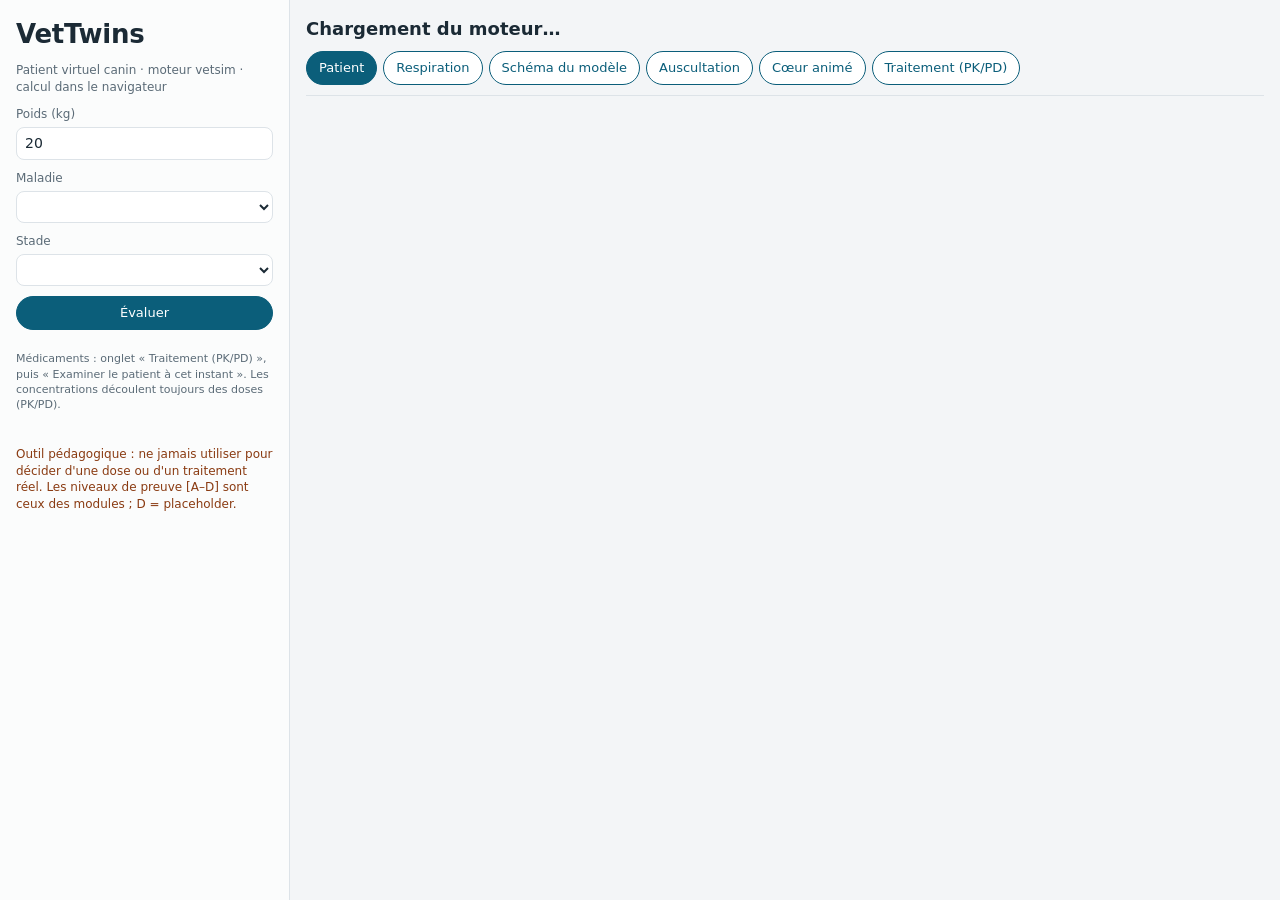
==== vetsim-kit/web/index.html @ ba3d34dc "Cœur animé : contraction des quatre cavités et influx électrique synchronisés avec l'ECG - API heart" ====
<!doctype html>
<html lang="fr">
<head>
  <meta charset="utf-8">
  <meta name="viewport" content="width=device-width, initial-scale=1">
  <title>VetTwins, patient virtuel canin</title>
  <link rel="stylesheet" href="styles.css">
</head>
<body>
  <aside id="side">
    <h1>VetTwins</h1>
    <p class="sub">Patient virtuel canin · moteur vetsim <span id="api"></span> · calcul dans le navigateur</p>
    <label>Poids (kg)<input id="bw" type="number" min="1" max="90" step="0.5" value="20"></label>
    <label>Maladie<select id="disease"></select></label>
    <label id="stage-wrap">Stade<select id="stage"></select></label>
    <button id="evaluate" class="primary">Évaluer</button>
    <div id="treatment-banner" class="banner" hidden></div>
    <p class="note">Médicaments : onglet « Traitement (PK/PD) », puis « Examiner le patient à cet instant ». Les concentrations découlent toujours des doses (PK/PD).</p>
    <p class="warn">Outil pédagogique : ne jamais utiliser pour décider d'une dose ou d'un traitement réel. Les niveaux de preuve [A–D] sont ceux des modules ; D = placeholder.</p>
  </aside>
  <main>
    <header class="case">
      <h2 id="case-label">Chargement du moteur…</h2>
      <nav id="tabs" role="tablist" aria-label="Vues du patient">
        <button role="tab" data-tab="patient" class="on">Patient</button>
        <button role="tab" data-tab="respiration">Respiration</button>
        <button role="tab" data-tab="model">Schéma du modèle</button>
        <button role="tab" data-tab="auscultation">Auscultation</button>
        <button role="tab" data-tab="heart">Cœur animé</button>
        <button role="tab" data-tab="treatment">Traitement (PK/PD)</button>
      </nav>
    </header>
    <div id="error" class="error" role="alert" hidden></div>
    <div id="outcome-banner" role="status" hidden></div>
    <section id="view" role="tabpanel"></section>
  </main>
  <script type="module" src="app.js"></script>
</body>
</html>
---- vetsim-kit/web/styles.css ----
:root {
  --ink: #1b2a35; --muted: #5b6b77; --accent: #0b5e7a; --accent-soft: #eef5f8; --bg: #f3f5f7; --card: #ffffff;
  --line: #dde3e8; --warn: #8a3b12; --red: #c0392b; --cursor: #e0465a;
  font-family: system-ui, -apple-system, "Segoe UI", sans-serif; color: var(--ink);
  accent-color: var(--accent);
}
* { box-sizing: border-box; }
[hidden] { display: none !important; }
body { margin: 0; display: flex; min-height: 100vh; background: var(--bg); font-size: 14px; line-height: 1.4; }
aside#side {
  width: 290px; flex: none; padding: 16px; display: flex; flex-direction: column; gap: 10px;
  border-right: 1px solid var(--line); background: #fbfcfc;
  position: sticky; top: 0; height: 100vh; overflow-y: auto;
}
main { flex: 1; min-width: 0; padding: 0 16px 24px; display: flex; flex-direction: column; gap: 12px; }
h1 { margin: 0; font-size: 26px; letter-spacing: -0.01em; }
h2 { margin: 6px 0 0; font-size: 15px; }
.sub { margin: 0; color: var(--muted); font-size: 12px; }

/* en-tête du cas et onglets, fixés en haut au défilement */
header.case { position: sticky; top: 0; z-index: 5; background: var(--bg); padding: 16px 0 10px; display: flex; flex-direction: column; gap: 10px; border-bottom: 1px solid var(--line); }
header.case h2 { margin: 0; font-size: 18px; }
header.case .stale { font-weight: 400; font-size: 13px; color: var(--warn); }

label { display: flex; flex-direction: column; gap: 4px; font-size: 12px; color: var(--muted); min-width: 0; }
label.inline { flex-direction: row; align-items: center; gap: 6px; font-size: 13px; color: var(--ink); }
input, select { font: inherit; font-size: 14px; padding: 6px 8px; border: 1px solid var(--line); border-radius: 8px; background: white; color: var(--ink); max-width: 100%; min-width: 0; }
aside select, aside input { width: 100%; }
input[type=checkbox], input[type=radio] { padding: 0; margin: 0; width: 16px; height: 16px; border: none; }
input[type=range] { padding: 0; border: none; background: none; }
button { font: inherit; font-size: 13px; padding: 7px 12px; border: 1px solid var(--accent); border-radius: 18px; background: white; color: var(--accent); cursor: pointer; white-space: nowrap; }
button:hover { background: var(--accent-soft); }
button.primary, button.on { background: var(--accent); color: white; }
button.primary:hover, button.on:hover { background: #094e66; }
button.danger { border-color: var(--cursor); background: var(--cursor); color: white; }
button:disabled { opacity: 0.5; cursor: default; }
button.dirty { box-shadow: 0 0 0 3px #f0b46a; }
:focus-visible { outline: 2px solid var(--accent); outline-offset: 2px; }
button:focus-visible { outline-offset: 3px; }

.row { display: flex; gap: 8px; align-items: center; flex-wrap: wrap; }
.row input[type=number] { width: 90px; }
.row label { align-self: flex-end; }
.warn { color: var(--warn); font-size: 12px; }
.banner { color: var(--red); font-size: 12px; border: 1px solid #f1c7c0; border-radius: 8px; padding: 8px; background: #fdf3f1; }
.error { color: #b00020; background: #fdecee; border: 1px solid #f3c2c8; border-radius: 8px; padding: 8px 12px; }
#outcome-banner { border-radius: 10px; padding: 10px 12px; font-size: 13px; display: flex; flex-direction: column; gap: 4px; }
#outcome-banner.decompensated { background: #fff4e5; border: 1px solid #f0b46a; color: #6b3d00; }
#outcome-banner.dead { background: #3a1114; border: 1px solid #7a2229; color: #fbe9ea; }
#outcome-banner .note { color: inherit; opacity: 0.8; }
.dead-view { padding: 24px; text-align: center; color: var(--muted); }

#tabs { display: flex; gap: 6px; flex-wrap: wrap; }

.card { background: var(--card); border: 1px solid var(--line); border-radius: 12px; padding: 12px 14px; display: flex; flex-direction: column; gap: 6px; min-width: 0; }
.card h3 { margin: 0; font-size: 14px; }
.grid3 { display: grid; grid-template-columns: repeat(auto-fit, minmax(min(260px, 100%), 1fr)); gap: 12px; }

/* constantes clés en tête de l'onglet Patient */
.vitals { display: grid; grid-template-columns: repeat(auto-fit, minmax(118px, 1fr)); gap: 10px; }
.vital { background: var(--card); border: 1px solid var(--line); border-radius: 12px; padding: 10px 12px; display: flex; flex-direction: column; gap: 2px; }
.vital .k { font-size: 12px; color: var(--muted); }
.vital .v { font-size: 22px; font-weight: 600; font-variant-numeric: tabular-nums; line-height: 1.15; }
.vital .v small { font-size: 12px; font-weight: 400; color: var(--muted); margin-left: 3px; }

table.values { width: 100%; border-collapse: collapse; font-size: 13px; font-variant-numeric: tabular-nums; }
table.values td, table.values th { padding: 3px 0; }
table.values tr + tr td { border-top: 1px solid #eef1f4; }
table.values th { text-align: left; font-size: 11px; font-weight: 600; color: var(--muted); text-transform: uppercase; letter-spacing: 0.04em; border-bottom: 1px solid var(--line); padding-bottom: 5px; }
table.values td:first-child { color: var(--muted); }
table.values td.v, table.values th.v { text-align: right; font-weight: 500; padding-right: 6px; }
table.values td.u { color: var(--muted); font-size: 11px; width: 56px; }
table.params td { padding-right: 12px; }
table.params td.src { color: var(--muted); font-size: 12px; }
.scroll-x { overflow-x: auto; }

canvas { width: 100%; display: block; }
.legend { display: flex; gap: 14px; font-size: 12px; color: var(--muted); align-items: center; flex-wrap: wrap; }
.legend i { display: inline-block; width: 16px; height: 3px; margin-right: 4px; vertical-align: middle; }
.note { color: var(--muted); font-size: 11px; }
.signs div.sign { font-size: 13px; }
.chips { display: flex; flex-wrap: wrap; gap: 6px; }
.chips button { font-size: 12px; padding: 5px 10px; }
.sliders { display: grid; grid-template-columns: 1fr 1fr; gap: 16px; }
.sliders label { font-size: 12px; }
.toolbar { background: var(--card); border: 1px solid var(--line); border-radius: 12px; padding: 10px 14px; display: flex; flex-direction: column; gap: 10px; }
.toolbar .group { display: flex; gap: 6px; align-items: center; flex-wrap: wrap; }
.toolbar .group > span.lab { font-size: 12px; color: var(--muted); margin-right: 2px; }
.summary { font-size: 13px; color: var(--muted); }
svg text { font-family: system-ui, sans-serif; }
.heart-grid { display: grid; grid-template-columns: minmax(280px, 1fr) minmax(0, 1.2fr); gap: 12px; align-items: start; }
.heart-grid .col { display: flex; flex-direction: column; gap: 12px; min-width: 0; }
#h-svg { width: 100%; max-height: 520px; display: block; }
#h-svg .h-lab { font-size: 15px; font-weight: 600; fill: var(--ink); text-anchor: middle; }
#h-svg .h-small { font-size: 10px; fill: var(--muted); }

@media (max-width: 800px) {
  body { flex-direction: column; }
  aside#side { width: auto; height: auto; position: static; border-right: none; border-bottom: 1px solid var(--line); }
  main { padding: 0 12px 24px; }
  #tabs { flex-wrap: nowrap; overflow-x: auto; scrollbar-width: none; margin: 0 -12px; padding: 0 12px; }
  .sliders { grid-template-columns: 1fr; }
  .heart-grid { grid-template-columns: 1fr; }
  .vital .v { font-size: 19px; }
}
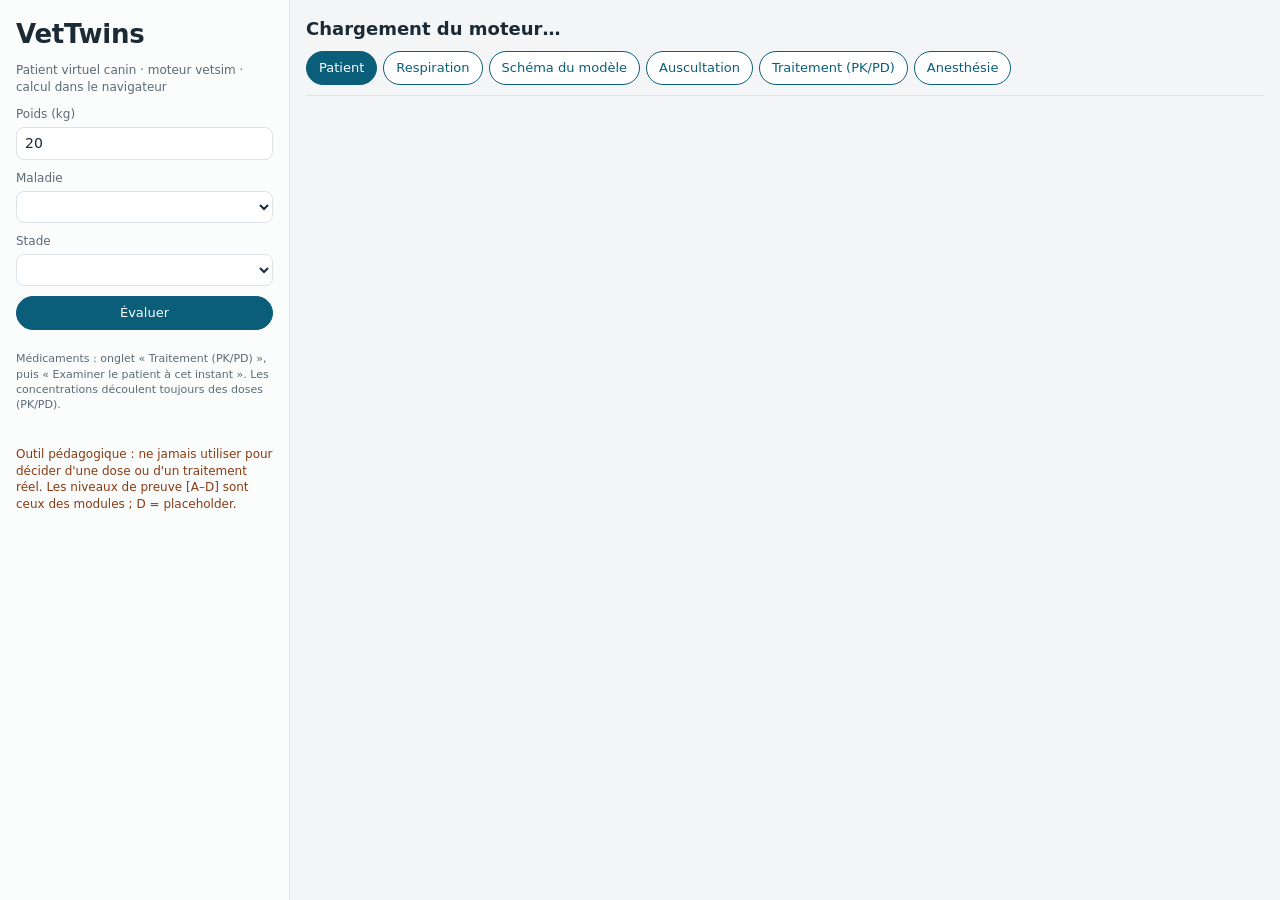
==== commit bc689441: "Anesthésie en temps réel : session dynamique, agents, halogénés, douleur, API et onglet web Session " ====
--- a/vetsim-kit/web/index.html
+++ b/vetsim-kit/web/index.html
@@ -26,8 +26,8 @@
         <button role="tab" data-tab="respiration">Respiration</button>
         <button role="tab" data-tab="model">Schéma du modèle</button>
         <button role="tab" data-tab="auscultation">Auscultation</button>
-        <button role="tab" data-tab="heart">Cœur animé</button>
         <button role="tab" data-tab="treatment">Traitement (PK/PD)</button>
+        <button role="tab" data-tab="anesthesia">Anesthésie</button>
       </nav>
     </header>
     <div id="error" class="error" role="alert" hidden></div>
--- a/vetsim-kit/web/styles.css
+++ b/vetsim-kit/web/styles.css
@@ -88,11 +88,6 @@
 .toolbar .group > span.lab { font-size: 12px; color: var(--muted); margin-right: 2px; }
 .summary { font-size: 13px; color: var(--muted); }
 svg text { font-family: system-ui, sans-serif; }
-.heart-grid { display: grid; grid-template-columns: minmax(280px, 1fr) minmax(0, 1.2fr); gap: 12px; align-items: start; }
-.heart-grid .col { display: flex; flex-direction: column; gap: 12px; min-width: 0; }
-#h-svg { width: 100%; max-height: 520px; display: block; }
-#h-svg .h-lab { font-size: 15px; font-weight: 600; fill: var(--ink); text-anchor: middle; }
-#h-svg .h-small { font-size: 10px; fill: var(--muted); }
 
 @media (max-width: 800px) {
   body { flex-direction: column; }
@@ -100,6 +95,30 @@
   main { padding: 0 12px 24px; }
   #tabs { flex-wrap: nowrap; overflow-x: auto; scrollbar-width: none; margin: 0 -12px; padding: 0 12px; }
   .sliders { grid-template-columns: 1fr; }
-  .heart-grid { grid-template-columns: 1fr; }
   .vital .v { font-size: 19px; }
 }
+
+/* onglet Anesthésie */
+.anesth-head .row { align-items: flex-end; flex-wrap: wrap; }
+.anesth-head .seg button { border-radius: 0; margin-left: -1px; }
+.anesth-head .clock { font: 600 20px ui-monospace, monospace; margin-left: auto; }
+.anesth-grid { display: grid; grid-template-columns: minmax(0, 3fr) minmax(0, 2fr); gap: 12px; }
+.anesth-actions { display: grid; grid-template-columns: repeat(auto-fit, minmax(300px, 1fr)); gap: 12px; }
+.anesth-actions .row, .card .row { display: flex; gap: 8px; align-items: flex-end; flex-wrap: wrap; margin: 6px 0; }
+.anesth-actions input { width: 90px; }
+.monitor { background: #0d1418; color: #e8eef2; }
+.mon-waves canvas { width: 100%; height: 70px; display: block; margin-bottom: 4px; }
+.mon-vals { display: grid; grid-template-columns: repeat(4, minmax(0, 1fr)); gap: 6px; }
+.mv { display: flex; flex-direction: column; padding: 4px 6px; border: 1px solid #23313a; border-radius: 6px; }
+.mv span { font-size: 11px; opacity: 0.8; } .mv b { font: 600 24px ui-monospace, monospace; } .mv i { font-size: 11px; font-style: normal; opacity: 0.7; }
+.mv.g b { color: #35e08a; } .mv.r b { color: #ff6b6b; } .mv.b b { color: #5ab0ff; } .mv.y b { color: #f2d45c; } .mv.w b { color: #e8eef2; }
+.mon-alarms { min-height: 22px; display: flex; gap: 6px; flex-wrap: wrap; margin-bottom: 4px; }
+.mon-alarms span { background: var(--red); color: white; border-radius: 4px; padding: 1px 6px; font-size: 12px; animation: blink 1s steps(2) infinite; }
+.mon-dead { background: var(--red); color: white; padding: 6px; border-radius: 6px; font-weight: 600; margin-bottom: 6px; }
+@keyframes blink { 50% { opacity: 0.55; } }
+.trend span { font-size: 12px; color: var(--muted); } .trend canvas { width: 100%; height: 120px; display: block; }
+.steps { display: flex; flex-wrap: wrap; gap: 6px; }
+.steps button { white-space: normal; text-align: left; border-radius: 10px; }
+table.record { font-size: 12px; } ul.log { max-height: 220px; overflow-y: auto; font-size: 12px; }
+.warn { color: var(--warn); }
+@media (max-width: 900px) { .anesth-grid { grid-template-columns: 1fr; } .mon-vals { grid-template-columns: repeat(2, minmax(0, 1fr)); } }
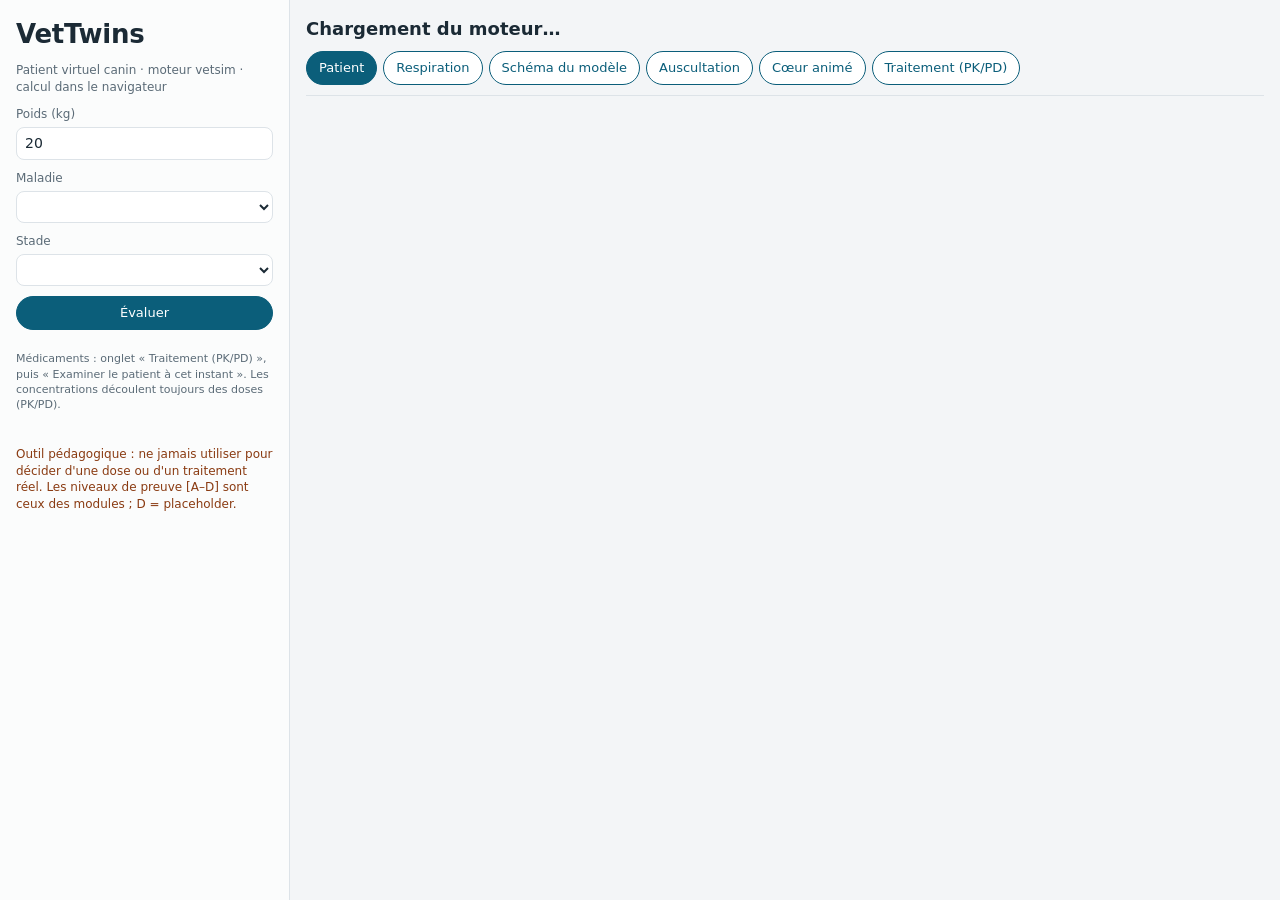
==== commit 18c03e51: "Cœur animé, chronologie cardiaque, solveur du baroréflexe, périphérie et relations dose-effet (#4) O" ====
--- a/vetsim-kit/web/index.html
+++ b/vetsim-kit/web/index.html
@@ -26,8 +26,8 @@
         <button role="tab" data-tab="respiration">Respiration</button>
         <button role="tab" data-tab="model">Schéma du modèle</button>
         <button role="tab" data-tab="auscultation">Auscultation</button>
+        <button role="tab" data-tab="heart">Cœur animé</button>
         <button role="tab" data-tab="treatment">Traitement (PK/PD)</button>
-        <button role="tab" data-tab="anesthesia">Anesthésie</button>
       </nav>
     </header>
     <div id="error" class="error" role="alert" hidden></div>
--- a/vetsim-kit/web/styles.css
+++ b/vetsim-kit/web/styles.css
@@ -88,6 +88,43 @@
 .toolbar .group > span.lab { font-size: 12px; color: var(--muted); margin-right: 2px; }
 .summary { font-size: 13px; color: var(--muted); }
 svg text { font-family: system-ui, sans-serif; }
+/* cœur animé */
+.hv { display: flex; flex-direction: column; gap: 12px; }
+.hv-bar { display: flex; flex-wrap: wrap; align-items: center; gap: 12px 16px; background: var(--card); border: 1px solid var(--line); border-radius: 14px; padding: 10px 14px; box-shadow: 0 2px 10px rgba(27, 42, 53, 0.06); }
+.hv-play { width: 44px; height: 44px; border-radius: 50%; padding: 0; font-size: 16px; background: var(--accent); color: white; border: none; box-shadow: 0 2px 6px rgba(11, 94, 122, 0.35); }
+.hv-play:hover { background: #094e66; }
+.hv-time { font-variant-numeric: tabular-nums; font-size: 20px; font-weight: 600; min-width: 92px; }
+.hv-time small { font-size: 12px; font-weight: 400; color: var(--muted); }
+.hv-scrub { flex: 1 1 220px; min-width: 160px; }
+.hv-seg { display: inline-flex; border: 1px solid var(--accent); border-radius: 18px; overflow: hidden; }
+.hv-seg button { border: none; border-radius: 0; padding: 6px 11px; }
+.hv-seg button + button { border-left: 1px solid var(--accent); }
+.hv-main { display: grid; grid-template-columns: minmax(300px, 1.15fr) minmax(0, 1fr); gap: 12px; align-items: start; }
+.hv-stage { background: radial-gradient(120% 90% at 50% 30%, #ffffff 0%, #f7f1ee 70%, #f1e7e3 100%); border: 1px solid var(--line); border-radius: 16px; padding: 12px 14px 10px; display: flex; flex-direction: column; gap: 8px; }
+.hv-side { display: flex; flex-direction: column; gap: 10px; min-width: 0; }
+.hv-side .card { padding: 8px 12px; }
+.hv-side .card h3 { margin-bottom: 4px; }
+.hv-chips { display: flex; flex-direction: column; gap: 6px; }
+.hv-chip { display: flex; align-items: baseline; gap: 8px; font-size: 13px; background: rgba(255, 255, 255, 0.85); border: 1px solid var(--line); border-radius: 10px; padding: 6px 10px; min-height: 34px; }
+.hv-chip i { width: 10px; height: 10px; border-radius: 50%; flex: none; align-self: center; }
+.hv-chip b { font-size: 11px; text-transform: uppercase; letter-spacing: 0.06em; color: var(--muted); flex: none; }
+#h-svg { width: 100%; max-height: 560px; display: block; }
+#h-svg .h-cav { font-size: 17px; font-weight: 700; fill: rgba(27, 42, 53, 0.55); text-anchor: middle; pointer-events: none; }
+#h-svg .h-vlab { font-size: 11px; font-weight: 700; fill: #4b5a66; text-anchor: middle; stroke: rgba(255,255,255,0.9); stroke-width: 3px; paint-order: stroke; }
+#h-svg .h-small { font-size: 10.5px; fill: #4b5a66; stroke: rgba(255,255,255,0.85); stroke-width: 3px; paint-order: stroke; }
+#h-svg .h-cond { fill: none; stroke: #d9c27a; stroke-width: 2.4; stroke-linecap: round; opacity: 0.75; }
+#h-svg .h-cond.on { stroke: #e0a800; stroke-width: 4.2; opacity: 1; filter: url(#h-glow); }
+#h-svg .h-node { fill: #e8c552; stroke: #8a6a00; stroke-width: 1.5; }
+#h-svg .h-node.on { fill: #ffd84a; filter: url(#h-glow); }
+#h-svg .h-imp { fill: #fff6c9; stroke: #b8860b; stroke-width: 2; }
+#h-svg .h-leaf { stroke: #4a2f2b; stroke-width: 3.6; stroke-linecap: round; }
+#h-svg .h-jet { stroke-width: 4.5; stroke-linecap: round; stroke-linejoin: round; opacity: 0; paint-order: stroke; }
+#h-svg .h-x { stroke-width: 4.5; stroke-linecap: round; fill: none; }
+.hv-ribbon { width: 100%; height: 22px; display: block; border-radius: 6px; background: #eef1f4; }
+.hv-legend { display: flex; flex-wrap: wrap; gap: 4px 14px; font-size: 11.5px; color: var(--muted); }
+.hv-legend span { display: inline-flex; align-items: center; gap: 5px; }
+.hv-legend i { width: 12px; height: 10px; border-radius: 3px; display: inline-block; }
+.hv-legend i.hatch { background: repeating-linear-gradient(90deg, #b8c2cc 0 3px, rgba(208, 33, 27, 0.7) 3px 5px); }
 
 @media (max-width: 800px) {
   body { flex-direction: column; }
@@ -95,30 +132,7 @@
   main { padding: 0 12px 24px; }
   #tabs { flex-wrap: nowrap; overflow-x: auto; scrollbar-width: none; margin: 0 -12px; padding: 0 12px; }
   .sliders { grid-template-columns: 1fr; }
+  .hv-main { grid-template-columns: 1fr; }
+  .hv-bar { position: static; }
   .vital .v { font-size: 19px; }
 }
-
-/* onglet Anesthésie */
-.anesth-head .row { align-items: flex-end; flex-wrap: wrap; }
-.anesth-head .seg button { border-radius: 0; margin-left: -1px; }
-.anesth-head .clock { font: 600 20px ui-monospace, monospace; margin-left: auto; }
-.anesth-grid { display: grid; grid-template-columns: minmax(0, 3fr) minmax(0, 2fr); gap: 12px; }
-.anesth-actions { display: grid; grid-template-columns: repeat(auto-fit, minmax(300px, 1fr)); gap: 12px; }
-.anesth-actions .row, .card .row { display: flex; gap: 8px; align-items: flex-end; flex-wrap: wrap; margin: 6px 0; }
-.anesth-actions input { width: 90px; }
-.monitor { background: #0d1418; color: #e8eef2; }
-.mon-waves canvas { width: 100%; height: 70px; display: block; margin-bottom: 4px; }
-.mon-vals { display: grid; grid-template-columns: repeat(4, minmax(0, 1fr)); gap: 6px; }
-.mv { display: flex; flex-direction: column; padding: 4px 6px; border: 1px solid #23313a; border-radius: 6px; }
-.mv span { font-size: 11px; opacity: 0.8; } .mv b { font: 600 24px ui-monospace, monospace; } .mv i { font-size: 11px; font-style: normal; opacity: 0.7; }
-.mv.g b { color: #35e08a; } .mv.r b { color: #ff6b6b; } .mv.b b { color: #5ab0ff; } .mv.y b { color: #f2d45c; } .mv.w b { color: #e8eef2; }
-.mon-alarms { min-height: 22px; display: flex; gap: 6px; flex-wrap: wrap; margin-bottom: 4px; }
-.mon-alarms span { background: var(--red); color: white; border-radius: 4px; padding: 1px 6px; font-size: 12px; animation: blink 1s steps(2) infinite; }
-.mon-dead { background: var(--red); color: white; padding: 6px; border-radius: 6px; font-weight: 600; margin-bottom: 6px; }
-@keyframes blink { 50% { opacity: 0.55; } }
-.trend span { font-size: 12px; color: var(--muted); } .trend canvas { width: 100%; height: 120px; display: block; }
-.steps { display: flex; flex-wrap: wrap; gap: 6px; }
-.steps button { white-space: normal; text-align: left; border-radius: 10px; }
-table.record { font-size: 12px; } ul.log { max-height: 220px; overflow-y: auto; font-size: 12px; }
-.warn { color: var(--warn); }
-@media (max-width: 900px) { .anesth-grid { grid-template-columns: 1fr; } .mon-vals { grid-template-columns: repeat(2, minmax(0, 1fr)); } }
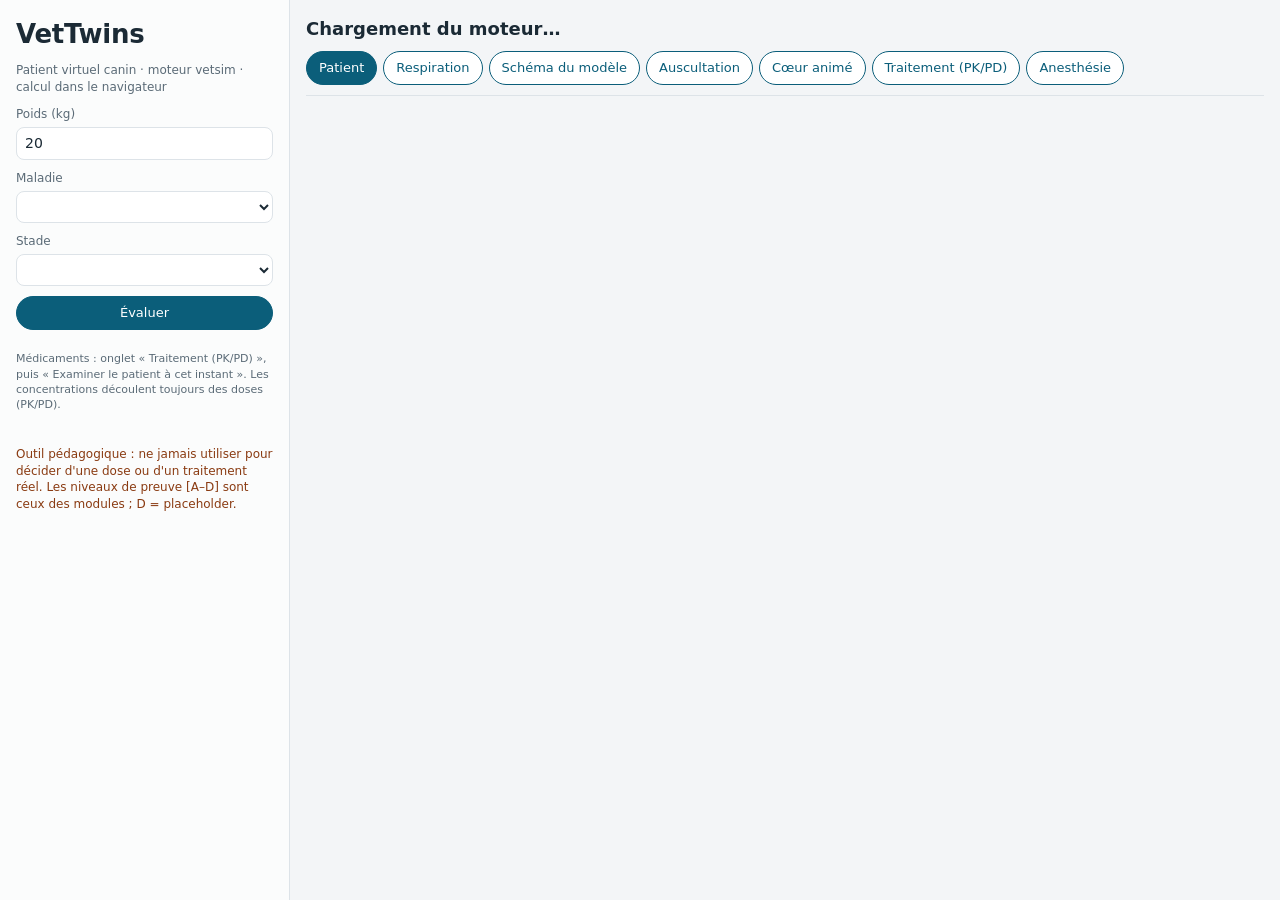
==== commit bc111865: "Fusion de main (cœur animé, solveur du baroréflexe) ; anesthésie recalée sur le nouveau moteur Confl" ====
--- a/vetsim-kit/web/index.html
+++ b/vetsim-kit/web/index.html
@@ -28,6 +28,7 @@
         <button role="tab" data-tab="auscultation">Auscultation</button>
         <button role="tab" data-tab="heart">Cœur animé</button>
         <button role="tab" data-tab="treatment">Traitement (PK/PD)</button>
+        <button role="tab" data-tab="anesthesia">Anesthésie</button>
       </nav>
     </header>
     <div id="error" class="error" role="alert" hidden></div>
--- a/vetsim-kit/web/styles.css
+++ b/vetsim-kit/web/styles.css
@@ -136,3 +136,28 @@
   .hv-bar { position: static; }
   .vital .v { font-size: 19px; }
 }
+
+/* onglet Anesthésie */
+.anesth-head .row { align-items: flex-end; flex-wrap: wrap; }
+.anesth-head .seg button { border-radius: 0; margin-left: -1px; }
+.anesth-head .clock { font: 600 20px ui-monospace, monospace; margin-left: auto; }
+.anesth-grid { display: grid; grid-template-columns: minmax(0, 3fr) minmax(0, 2fr); gap: 12px; }
+.anesth-actions { display: grid; grid-template-columns: repeat(auto-fit, minmax(300px, 1fr)); gap: 12px; }
+.anesth-actions .row, .card .row { display: flex; gap: 8px; align-items: flex-end; flex-wrap: wrap; margin: 6px 0; }
+.anesth-actions input { width: 90px; }
+.monitor { background: #0d1418; color: #e8eef2; }
+.mon-waves canvas { width: 100%; height: 70px; display: block; margin-bottom: 4px; }
+.mon-vals { display: grid; grid-template-columns: repeat(4, minmax(0, 1fr)); gap: 6px; }
+.mv { display: flex; flex-direction: column; padding: 4px 6px; border: 1px solid #23313a; border-radius: 6px; }
+.mv span { font-size: 11px; opacity: 0.8; } .mv b { font: 600 24px ui-monospace, monospace; } .mv i { font-size: 11px; font-style: normal; opacity: 0.7; }
+.mv.g b { color: #35e08a; } .mv.r b { color: #ff6b6b; } .mv.b b { color: #5ab0ff; } .mv.y b { color: #f2d45c; } .mv.w b { color: #e8eef2; }
+.mon-alarms { min-height: 22px; display: flex; gap: 6px; flex-wrap: wrap; margin-bottom: 4px; }
+.mon-alarms span { background: var(--red); color: white; border-radius: 4px; padding: 1px 6px; font-size: 12px; animation: blink 1s steps(2) infinite; }
+.mon-dead { background: var(--red); color: white; padding: 6px; border-radius: 6px; font-weight: 600; margin-bottom: 6px; }
+@keyframes blink { 50% { opacity: 0.55; } }
+.trend span { font-size: 12px; color: var(--muted); } .trend canvas { width: 100%; height: 120px; display: block; }
+.steps { display: flex; flex-wrap: wrap; gap: 6px; }
+.steps button { white-space: normal; text-align: left; border-radius: 10px; }
+table.record { font-size: 12px; } ul.log { max-height: 220px; overflow-y: auto; font-size: 12px; }
+.warn { color: var(--warn); }
+@media (max-width: 900px) { .anesth-grid { grid-template-columns: 1fr; } .mon-vals { grid-template-columns: repeat(2, minmax(0, 1fr)); } }
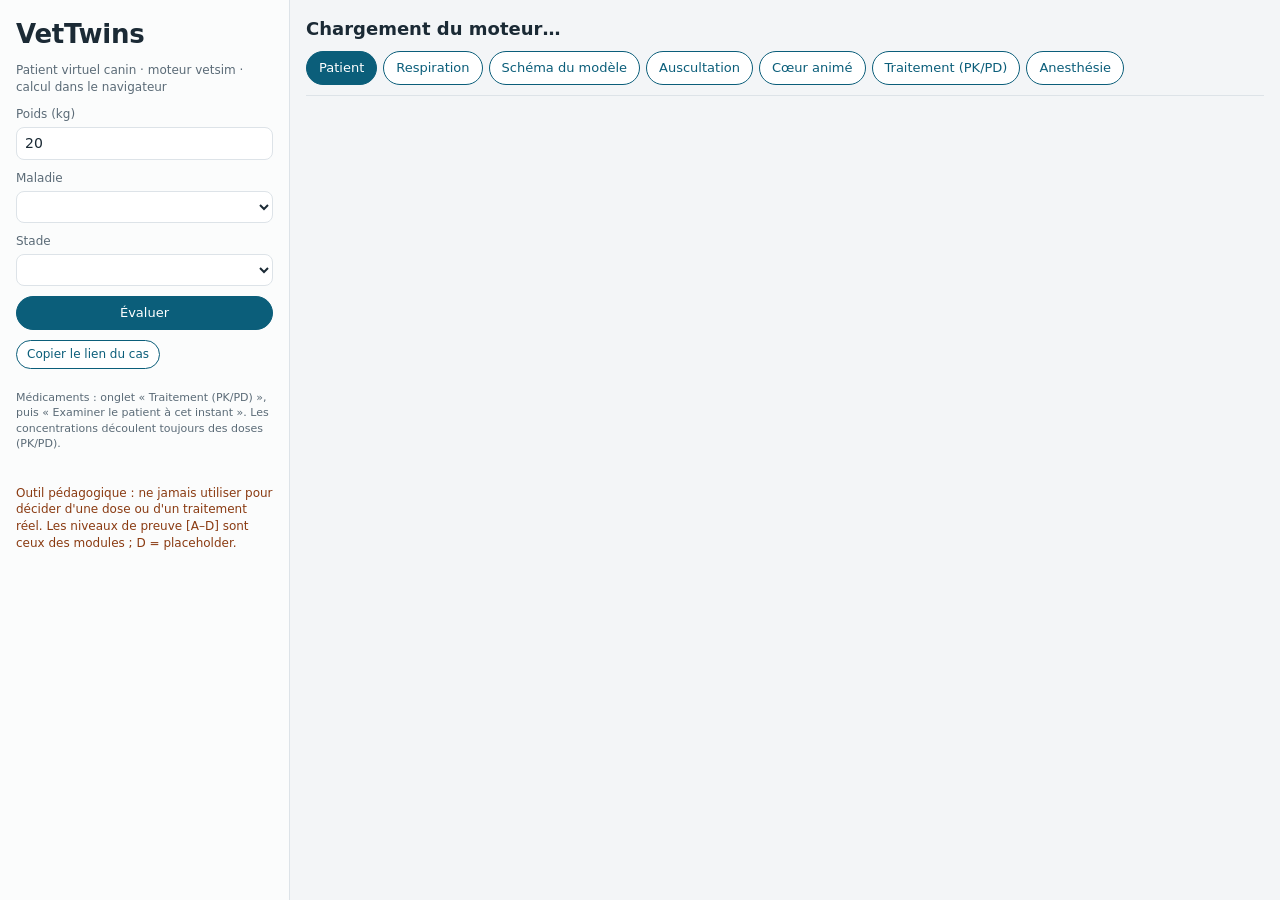
==== commit d86b7561: "Interface web : calculs longs hors du fil principal, fuite mémoire corrigée, ergonomie Performance -" ====
--- a/vetsim-kit/web/index.html
+++ b/vetsim-kit/web/index.html
@@ -10,11 +10,14 @@
   <aside id="side">
     <h1>VetTwins</h1>
     <p class="sub">Patient virtuel canin · moteur vetsim <span id="api"></span> · calcul dans le navigateur</p>
-    <label>Poids (kg)<input id="bw" type="number" min="1" max="90" step="0.5" value="20"></label>
-    <label>Maladie<select id="disease"></select></label>
-    <label id="stage-wrap">Stade<select id="stage"></select></label>
-    <button id="evaluate" class="primary">Évaluer</button>
+    <form id="case-form" aria-label="Patient">
+      <label>Poids (kg)<input id="bw" type="number" min="1" max="90" step="0.5" value="20" required></label>
+      <label>Maladie<select id="disease"></select></label>
+      <label id="stage-wrap">Stade<select id="stage"></select></label>
+      <button id="evaluate" type="submit" class="primary" title="Entrée">Évaluer</button>
+    </form>
     <div id="treatment-banner" class="banner" hidden></div>
+    <button id="copy-link" type="button" title="L'adresse décrit le cas affiché (patient, onglet, traitement) : à distribuer aux étudiants">Copier le lien du cas</button>
     <p class="note">Médicaments : onglet « Traitement (PK/PD) », puis « Examiner le patient à cet instant ». Les concentrations découlent toujours des doses (PK/PD).</p>
     <p class="warn">Outil pédagogique : ne jamais utiliser pour décider d'une dose ou d'un traitement réel. Les niveaux de preuve [A–D] sont ceux des modules ; D = placeholder.</p>
   </aside>
@@ -22,18 +25,18 @@
     <header class="case">
       <h2 id="case-label">Chargement du moteur…</h2>
       <nav id="tabs" role="tablist" aria-label="Vues du patient">
-        <button role="tab" data-tab="patient" class="on">Patient</button>
-        <button role="tab" data-tab="respiration">Respiration</button>
-        <button role="tab" data-tab="model">Schéma du modèle</button>
-        <button role="tab" data-tab="auscultation">Auscultation</button>
-        <button role="tab" data-tab="heart">Cœur animé</button>
-        <button role="tab" data-tab="treatment">Traitement (PK/PD)</button>
-        <button role="tab" data-tab="anesthesia">Anesthésie</button>
+        <button role="tab" id="tab-patient" aria-controls="view" data-tab="patient" class="on">Patient</button>
+        <button role="tab" id="tab-respiration" aria-controls="view" data-tab="respiration">Respiration</button>
+        <button role="tab" id="tab-model" aria-controls="view" data-tab="model">Schéma du modèle</button>
+        <button role="tab" id="tab-auscultation" aria-controls="view" data-tab="auscultation">Auscultation</button>
+        <button role="tab" id="tab-heart" aria-controls="view" data-tab="heart">Cœur animé</button>
+        <button role="tab" id="tab-treatment" aria-controls="view" data-tab="treatment">Traitement (PK/PD)</button>
+        <button role="tab" id="tab-anesthesia" aria-controls="view" data-tab="anesthesia">Anesthésie</button>
       </nav>
     </header>
     <div id="error" class="error" role="alert" hidden></div>
     <div id="outcome-banner" role="status" hidden></div>
-    <section id="view" role="tabpanel"></section>
+    <section id="view" role="tabpanel" tabindex="-1" aria-live="off"></section>
   </main>
   <script type="module" src="app.js"></script>
 </body>
--- a/vetsim-kit/web/styles.css
+++ b/vetsim-kit/web/styles.css
@@ -23,6 +23,7 @@
 header.case .stale { font-weight: 400; font-size: 13px; color: var(--warn); }
 
 label { display: flex; flex-direction: column; gap: 4px; font-size: 12px; color: var(--muted); min-width: 0; }
+label:has(> input[type=checkbox]), label:has(> input[type=radio]) { flex-direction: row; align-items: center; gap: 6px; font-size: 13px; color: var(--ink); align-self: center; }
 label.inline { flex-direction: row; align-items: center; gap: 6px; font-size: 13px; color: var(--ink); }
 input, select { font: inherit; font-size: 14px; padding: 6px 8px; border: 1px solid var(--line); border-radius: 8px; background: white; color: var(--ink); max-width: 100%; min-width: 0; }
 aside select, aside input { width: 100%; }
@@ -51,6 +52,21 @@
 .dead-view { padding: 24px; text-align: center; color: var(--muted); }
 
 #tabs { display: flex; gap: 6px; flex-wrap: wrap; }
+#view { display: flex; flex-direction: column; gap: 12px; outline: none; }
+g[data-node]:focus { outline: none; }
+g[data-node]:focus-visible rect { stroke: var(--accent); stroke-width: 3; stroke-dasharray: 5 3; }
+#case-form { display: flex; flex-direction: column; gap: 10px; }
+#copy-link { align-self: flex-start; font-size: 12px; padding: 5px 10px; }
+body.busy, body.busy * { cursor: progress !important; }
+
+/* simulation du traitement en arrière-plan */
+.sim-status { display: flex; align-items: center; gap: 10px; flex-wrap: wrap; font-size: 13px; color: var(--accent); background: var(--accent-soft); border-radius: 8px; padding: 8px 10px; }
+.sim-status button { margin-left: auto; }
+.spinner { width: 16px; height: 16px; border-radius: 50%; border: 2px solid currentColor; border-right-color: transparent; animation: spin 0.8s linear infinite; flex: none; }
+@keyframes spin { to { transform: rotate(360deg); } }
+@media (prefers-reduced-motion: reduce) { .spinner { animation-duration: 3s; } }
+.treat-results { display: flex; flex-direction: column; gap: 12px; transition: opacity 0.2s; }
+.treat-results.stale-res { opacity: 0.5; }
 
 .card { background: var(--card); border: 1px solid var(--line); border-radius: 12px; padding: 12px 14px; display: flex; flex-direction: column; gap: 6px; min-width: 0; }
 .card h3 { margin: 0; font-size: 14px; }
@@ -161,3 +177,37 @@
 table.record { font-size: 12px; } ul.log { max-height: 220px; overflow-y: auto; font-size: 12px; }
 .warn { color: var(--warn); }
 @media (max-width: 900px) { .anesth-grid { grid-template-columns: 1fr; } .mon-vals { grid-template-columns: repeat(2, minmax(0, 1fr)); } }
+.anesth-status { position: sticky; z-index: 4; display: flex; flex-wrap: wrap; gap: 4px 14px; align-items: baseline; padding: 8px 12px; background: #0d1418; color: #e8eef2; border-radius: 10px; font-size: 13px; }
+.anesth-status .clock { font: 600 16px ui-monospace, monospace; }
+.anesth-status .warn { color: #ffb36b; }
+.anesth-status .last { flex-basis: 100%; opacity: 0.9; }
+.mon-top { display: flex; justify-content: space-between; align-items: flex-start; gap: 8px; }
+.mon-sound { background: transparent; color: #e8eef2; border-color: #5b6b77; }
+.mon-sound:hover { background: #1d2a31; }
+.mon-btns { display: flex; gap: 6px; flex-wrap: wrap; justify-content: flex-end; }
+select.mon-sound option { color: #111; }
+
+/* postes de l'onglet Anesthésie */
+.anesth-stations { display: grid; grid-template-columns: repeat(auto-fit, minmax(330px, 1fr)); gap: 12px; }
+.station h3 { margin-bottom: 4px; }
+.station .prep { display: flex; flex-wrap: wrap; gap: 8px; align-items: flex-end; padding: 8px; background: var(--accent-soft); border-radius: 10px; }
+.station .prep input { width: 80px; }
+.station input { width: 72px; }
+.syr-list { display: flex; flex-direction: column; gap: 8px; }
+.syr, .pump { border: 1px solid var(--line); border-radius: 10px; padding: 8px 10px; background: #fbfcfc; }
+.syr.empty { opacity: 0.55; }
+.pump.on { border-color: #0b7a55; box-shadow: 0 0 0 2px #0b7a5522; }
+.syr-head { display: flex; gap: 8px; align-items: baseline; }
+.syr-head .mini { margin-left: auto; }
+.bar { height: 8px; background: #e6eaee; border-radius: 4px; overflow: hidden; margin: 4px 0; }
+.bar i { display: block; height: 100%; background: linear-gradient(90deg, #0b5e7a, #35a0c0); }
+.pump .bar i { background: linear-gradient(90deg, #0b7a55, #35e08a); }
+.pump-lcd { display: flex; justify-content: space-between; gap: 8px; font: 600 14px ui-monospace, monospace; background: #0d1418; color: #35e08a; padding: 4px 8px; border-radius: 6px; }
+.dose { color: var(--accent); font-weight: 600; }
+button.mini { padding: 2px 8px; border-radius: 8px; font-size: 12px; }
+.machine .mach-row { display: flex; align-items: center; gap: 8px; flex-wrap: wrap; margin: 4px 0; }
+.machine .mach-row > span:first-child { width: 110px; color: var(--muted); font-size: 12px; }
+.machine .dial { font: 600 18px ui-monospace, monospace; min-width: 70px; text-align: center; }
+.mach-live { font-size: 12px; background: #f6f8f9; border: 1px solid var(--line); border-radius: 8px; padding: 6px 8px; }
+.ok { color: #0b7a55; }
+.prep-hint { margin: 4px 2px; }
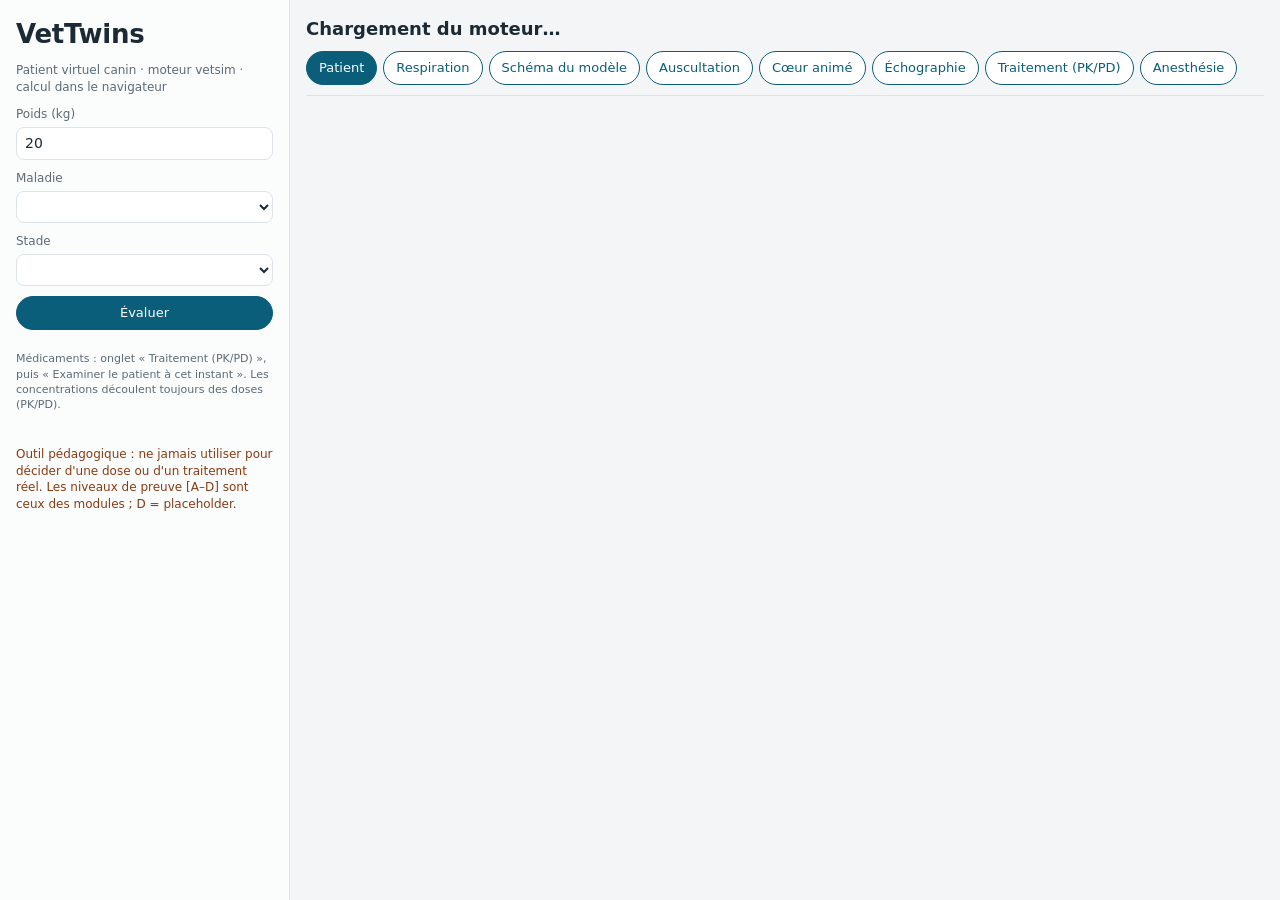
==== commit 05389580: "Échocardiographie virtuelle (prototype) : géométrie tirée des volumes, OG observée, image formée par" ====
--- a/vetsim-kit/web/index.html
+++ b/vetsim-kit/web/index.html
@@ -10,14 +10,11 @@
   <aside id="side">
     <h1>VetTwins</h1>
     <p class="sub">Patient virtuel canin · moteur vetsim <span id="api"></span> · calcul dans le navigateur</p>
-    <form id="case-form" aria-label="Patient">
-      <label>Poids (kg)<input id="bw" type="number" min="1" max="90" step="0.5" value="20" required></label>
-      <label>Maladie<select id="disease"></select></label>
-      <label id="stage-wrap">Stade<select id="stage"></select></label>
-      <button id="evaluate" type="submit" class="primary" title="Entrée">Évaluer</button>
-    </form>
+    <label>Poids (kg)<input id="bw" type="number" min="1" max="90" step="0.5" value="20"></label>
+    <label>Maladie<select id="disease"></select></label>
+    <label id="stage-wrap">Stade<select id="stage"></select></label>
+    <button id="evaluate" class="primary">Évaluer</button>
     <div id="treatment-banner" class="banner" hidden></div>
-    <button id="copy-link" type="button" title="L'adresse décrit le cas affiché (patient, onglet, traitement) : à distribuer aux étudiants">Copier le lien du cas</button>
     <p class="note">Médicaments : onglet « Traitement (PK/PD) », puis « Examiner le patient à cet instant ». Les concentrations découlent toujours des doses (PK/PD).</p>
     <p class="warn">Outil pédagogique : ne jamais utiliser pour décider d'une dose ou d'un traitement réel. Les niveaux de preuve [A–D] sont ceux des modules ; D = placeholder.</p>
   </aside>
@@ -25,18 +22,19 @@
     <header class="case">
       <h2 id="case-label">Chargement du moteur…</h2>
       <nav id="tabs" role="tablist" aria-label="Vues du patient">
-        <button role="tab" id="tab-patient" aria-controls="view" data-tab="patient" class="on">Patient</button>
-        <button role="tab" id="tab-respiration" aria-controls="view" data-tab="respiration">Respiration</button>
-        <button role="tab" id="tab-model" aria-controls="view" data-tab="model">Schéma du modèle</button>
-        <button role="tab" id="tab-auscultation" aria-controls="view" data-tab="auscultation">Auscultation</button>
-        <button role="tab" id="tab-heart" aria-controls="view" data-tab="heart">Cœur animé</button>
-        <button role="tab" id="tab-treatment" aria-controls="view" data-tab="treatment">Traitement (PK/PD)</button>
-        <button role="tab" id="tab-anesthesia" aria-controls="view" data-tab="anesthesia">Anesthésie</button>
+        <button role="tab" data-tab="patient" class="on">Patient</button>
+        <button role="tab" data-tab="respiration">Respiration</button>
+        <button role="tab" data-tab="model">Schéma du modèle</button>
+        <button role="tab" data-tab="auscultation">Auscultation</button>
+        <button role="tab" data-tab="heart">Cœur animé</button>
+        <button role="tab" data-tab="echo">Échographie</button>
+        <button role="tab" data-tab="treatment">Traitement (PK/PD)</button>
+        <button role="tab" data-tab="anesthesia">Anesthésie</button>
       </nav>
     </header>
     <div id="error" class="error" role="alert" hidden></div>
     <div id="outcome-banner" role="status" hidden></div>
-    <section id="view" role="tabpanel" tabindex="-1" aria-live="off"></section>
+    <section id="view" role="tabpanel"></section>
   </main>
   <script type="module" src="app.js"></script>
 </body>
--- a/vetsim-kit/web/styles.css
+++ b/vetsim-kit/web/styles.css
@@ -23,7 +23,6 @@
 header.case .stale { font-weight: 400; font-size: 13px; color: var(--warn); }
 
 label { display: flex; flex-direction: column; gap: 4px; font-size: 12px; color: var(--muted); min-width: 0; }
-label:has(> input[type=checkbox]), label:has(> input[type=radio]) { flex-direction: row; align-items: center; gap: 6px; font-size: 13px; color: var(--ink); align-self: center; }
 label.inline { flex-direction: row; align-items: center; gap: 6px; font-size: 13px; color: var(--ink); }
 input, select { font: inherit; font-size: 14px; padding: 6px 8px; border: 1px solid var(--line); border-radius: 8px; background: white; color: var(--ink); max-width: 100%; min-width: 0; }
 aside select, aside input { width: 100%; }
@@ -52,21 +51,6 @@
 .dead-view { padding: 24px; text-align: center; color: var(--muted); }
 
 #tabs { display: flex; gap: 6px; flex-wrap: wrap; }
-#view { display: flex; flex-direction: column; gap: 12px; outline: none; }
-g[data-node]:focus { outline: none; }
-g[data-node]:focus-visible rect { stroke: var(--accent); stroke-width: 3; stroke-dasharray: 5 3; }
-#case-form { display: flex; flex-direction: column; gap: 10px; }
-#copy-link { align-self: flex-start; font-size: 12px; padding: 5px 10px; }
-body.busy, body.busy * { cursor: progress !important; }
-
-/* simulation du traitement en arrière-plan */
-.sim-status { display: flex; align-items: center; gap: 10px; flex-wrap: wrap; font-size: 13px; color: var(--accent); background: var(--accent-soft); border-radius: 8px; padding: 8px 10px; }
-.sim-status button { margin-left: auto; }
-.spinner { width: 16px; height: 16px; border-radius: 50%; border: 2px solid currentColor; border-right-color: transparent; animation: spin 0.8s linear infinite; flex: none; }
-@keyframes spin { to { transform: rotate(360deg); } }
-@media (prefers-reduced-motion: reduce) { .spinner { animation-duration: 3s; } }
-.treat-results { display: flex; flex-direction: column; gap: 12px; transition: opacity 0.2s; }
-.treat-results.stale-res { opacity: 0.5; }
 
 .card { background: var(--card); border: 1px solid var(--line); border-radius: 12px; padding: 12px 14px; display: flex; flex-direction: column; gap: 6px; min-width: 0; }
 .card h3 { margin: 0; font-size: 14px; }
@@ -211,3 +195,17 @@
 .mach-live { font-size: 12px; background: #f6f8f9; border: 1px solid var(--line); border-radius: 8px; padding: 6px 8px; }
 .ok { color: #0b7a55; }
 .prep-hint { margin: 4px 2px; }
+
+/* échocardiographie virtuelle */
+.ec { display: flex; gap: 12px; align-items: flex-start; flex-wrap: wrap; }
+.ec-main { flex: 1 1 560px; min-width: 0; display: flex; flex-direction: column; gap: 8px; }
+.ec-side { flex: 0 1 360px; min-width: 280px; display: flex; flex-direction: column; gap: 12px; }
+.ec-bar { display: flex; gap: 8px; align-items: center; flex-wrap: wrap; }
+.ec-img { width: 100%; height: auto; background: #000; border-radius: 8px; touch-action: none; cursor: crosshair; }
+.ec-inset { width: 100%; height: auto; border: 1px solid var(--line); border-radius: 8px; margin-top: 6px; }
+.ec-sl { width: 100%; }
+.ec-sl input { width: 100%; }
+.ec-views { display: flex; flex-direction: column; gap: 4px; }
+.ec-views button { text-align: left; }
+.ec-tab { border-collapse: collapse; font-size: 13px; margin-top: 6px; }
+.ec-tab td, .ec-tab th { padding: 2px 8px; border-bottom: 1px solid var(--line); text-align: left; }
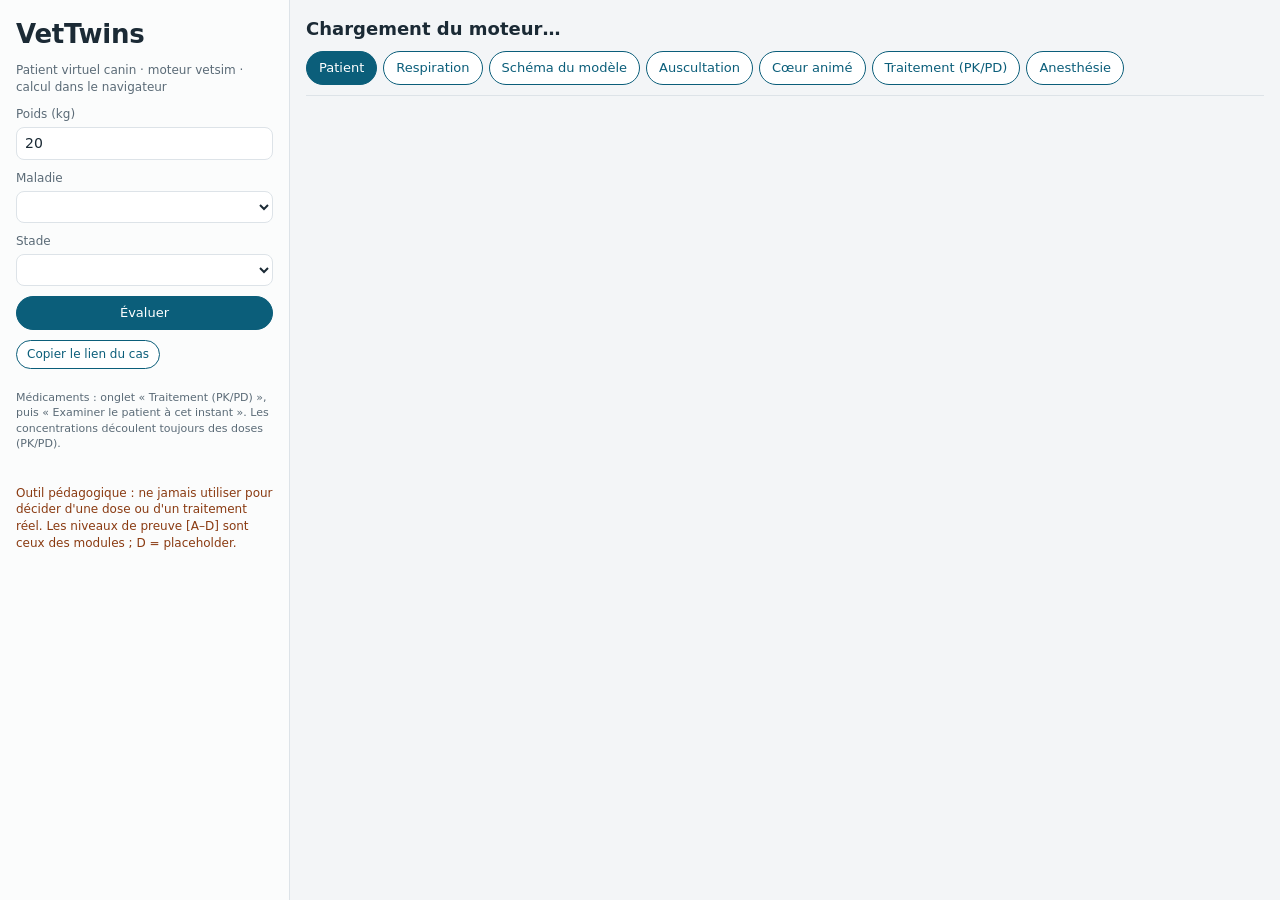
==== commit 8f0ef94d: "Merge pull request #18 from vinlmoe/ccr-e634b4b8-nw299x Interface web : calculs longs hors du fil pr" ====
--- a/vetsim-kit/web/index.html
+++ b/vetsim-kit/web/index.html
@@ -10,11 +10,14 @@
   <aside id="side">
     <h1>VetTwins</h1>
     <p class="sub">Patient virtuel canin · moteur vetsim <span id="api"></span> · calcul dans le navigateur</p>
-    <label>Poids (kg)<input id="bw" type="number" min="1" max="90" step="0.5" value="20"></label>
-    <label>Maladie<select id="disease"></select></label>
-    <label id="stage-wrap">Stade<select id="stage"></select></label>
-    <button id="evaluate" class="primary">Évaluer</button>
+    <form id="case-form" aria-label="Patient">
+      <label>Poids (kg)<input id="bw" type="number" min="1" max="90" step="0.5" value="20" required></label>
+      <label>Maladie<select id="disease"></select></label>
+      <label id="stage-wrap">Stade<select id="stage"></select></label>
+      <button id="evaluate" type="submit" class="primary" title="Entrée">Évaluer</button>
+    </form>
     <div id="treatment-banner" class="banner" hidden></div>
+    <button id="copy-link" type="button" title="L'adresse décrit le cas affiché (patient, onglet, traitement) : à distribuer aux étudiants">Copier le lien du cas</button>
     <p class="note">Médicaments : onglet « Traitement (PK/PD) », puis « Examiner le patient à cet instant ». Les concentrations découlent toujours des doses (PK/PD).</p>
     <p class="warn">Outil pédagogique : ne jamais utiliser pour décider d'une dose ou d'un traitement réel. Les niveaux de preuve [A–D] sont ceux des modules ; D = placeholder.</p>
   </aside>
@@ -22,19 +25,18 @@
     <header class="case">
       <h2 id="case-label">Chargement du moteur…</h2>
       <nav id="tabs" role="tablist" aria-label="Vues du patient">
-        <button role="tab" data-tab="patient" class="on">Patient</button>
-        <button role="tab" data-tab="respiration">Respiration</button>
-        <button role="tab" data-tab="model">Schéma du modèle</button>
-        <button role="tab" data-tab="auscultation">Auscultation</button>
-        <button role="tab" data-tab="heart">Cœur animé</button>
-        <button role="tab" data-tab="echo">Échographie</button>
-        <button role="tab" data-tab="treatment">Traitement (PK/PD)</button>
-        <button role="tab" data-tab="anesthesia">Anesthésie</button>
+        <button role="tab" id="tab-patient" aria-controls="view" data-tab="patient" class="on">Patient</button>
+        <button role="tab" id="tab-respiration" aria-controls="view" data-tab="respiration">Respiration</button>
+        <button role="tab" id="tab-model" aria-controls="view" data-tab="model">Schéma du modèle</button>
+        <button role="tab" id="tab-auscultation" aria-controls="view" data-tab="auscultation">Auscultation</button>
+        <button role="tab" id="tab-heart" aria-controls="view" data-tab="heart">Cœur animé</button>
+        <button role="tab" id="tab-treatment" aria-controls="view" data-tab="treatment">Traitement (PK/PD)</button>
+        <button role="tab" id="tab-anesthesia" aria-controls="view" data-tab="anesthesia">Anesthésie</button>
       </nav>
     </header>
     <div id="error" class="error" role="alert" hidden></div>
     <div id="outcome-banner" role="status" hidden></div>
-    <section id="view" role="tabpanel"></section>
+    <section id="view" role="tabpanel" tabindex="-1" aria-live="off"></section>
   </main>
   <script type="module" src="app.js"></script>
 </body>
--- a/vetsim-kit/web/styles.css
+++ b/vetsim-kit/web/styles.css
@@ -23,6 +23,7 @@
 header.case .stale { font-weight: 400; font-size: 13px; color: var(--warn); }
 
 label { display: flex; flex-direction: column; gap: 4px; font-size: 12px; color: var(--muted); min-width: 0; }
+label:has(> input[type=checkbox]), label:has(> input[type=radio]) { flex-direction: row; align-items: center; gap: 6px; font-size: 13px; color: var(--ink); align-self: center; }
 label.inline { flex-direction: row; align-items: center; gap: 6px; font-size: 13px; color: var(--ink); }
 input, select { font: inherit; font-size: 14px; padding: 6px 8px; border: 1px solid var(--line); border-radius: 8px; background: white; color: var(--ink); max-width: 100%; min-width: 0; }
 aside select, aside input { width: 100%; }
@@ -51,6 +52,21 @@
 .dead-view { padding: 24px; text-align: center; color: var(--muted); }
 
 #tabs { display: flex; gap: 6px; flex-wrap: wrap; }
+#view { display: flex; flex-direction: column; gap: 12px; outline: none; }
+g[data-node]:focus { outline: none; }
+g[data-node]:focus-visible rect { stroke: var(--accent); stroke-width: 3; stroke-dasharray: 5 3; }
+#case-form { display: flex; flex-direction: column; gap: 10px; }
+#copy-link { align-self: flex-start; font-size: 12px; padding: 5px 10px; }
+body.busy, body.busy * { cursor: progress !important; }
+
+/* simulation du traitement en arrière-plan */
+.sim-status { display: flex; align-items: center; gap: 10px; flex-wrap: wrap; font-size: 13px; color: var(--accent); background: var(--accent-soft); border-radius: 8px; padding: 8px 10px; }
+.sim-status button { margin-left: auto; }
+.spinner { width: 16px; height: 16px; border-radius: 50%; border: 2px solid currentColor; border-right-color: transparent; animation: spin 0.8s linear infinite; flex: none; }
+@keyframes spin { to { transform: rotate(360deg); } }
+@media (prefers-reduced-motion: reduce) { .spinner { animation-duration: 3s; } }
+.treat-results { display: flex; flex-direction: column; gap: 12px; transition: opacity 0.2s; }
+.treat-results.stale-res { opacity: 0.5; }
 
 .card { background: var(--card); border: 1px solid var(--line); border-radius: 12px; padding: 12px 14px; display: flex; flex-direction: column; gap: 6px; min-width: 0; }
 .card h3 { margin: 0; font-size: 14px; }
@@ -195,17 +211,9 @@
 .mach-live { font-size: 12px; background: #f6f8f9; border: 1px solid var(--line); border-radius: 8px; padding: 6px 8px; }
 .ok { color: #0b7a55; }
 .prep-hint { margin: 4px 2px; }
-
-/* échocardiographie virtuelle */
-.ec { display: flex; gap: 12px; align-items: flex-start; flex-wrap: wrap; }
-.ec-main { flex: 1 1 560px; min-width: 0; display: flex; flex-direction: column; gap: 8px; }
-.ec-side { flex: 0 1 360px; min-width: 280px; display: flex; flex-direction: column; gap: 12px; }
-.ec-bar { display: flex; gap: 8px; align-items: center; flex-wrap: wrap; }
-.ec-img { width: 100%; height: auto; background: #000; border-radius: 8px; touch-action: none; cursor: crosshair; }
-.ec-inset { width: 100%; height: auto; border: 1px solid var(--line); border-radius: 8px; margin-top: 6px; }
-.ec-sl { width: 100%; }
-.ec-sl input { width: 100%; }
-.ec-views { display: flex; flex-direction: column; gap: 4px; }
-.ec-views button { text-align: left; }
-.ec-tab { border-collapse: collapse; font-size: 13px; margin-top: 6px; }
-.ec-tab td, .ec-tab th { padding: 2px 8px; border-bottom: 1px solid var(--line); text-align: left; }
+/* constantes à l'instant du curseur (onglet Traitement) */
+.vitals.compact { grid-template-columns: repeat(auto-fit, minmax(104px, 1fr)); gap: 6px; }
+.vitals.compact .vital { padding: 6px 10px; background: var(--accent-soft); border-color: transparent; }
+.vitals.compact .vital .v { font-size: 17px; }
+.row.regimen { gap: 6px; padding: 6px 0; border-top: 1px solid #eef1f4; }
+.row.regimen select { padding: 4px 6px; }
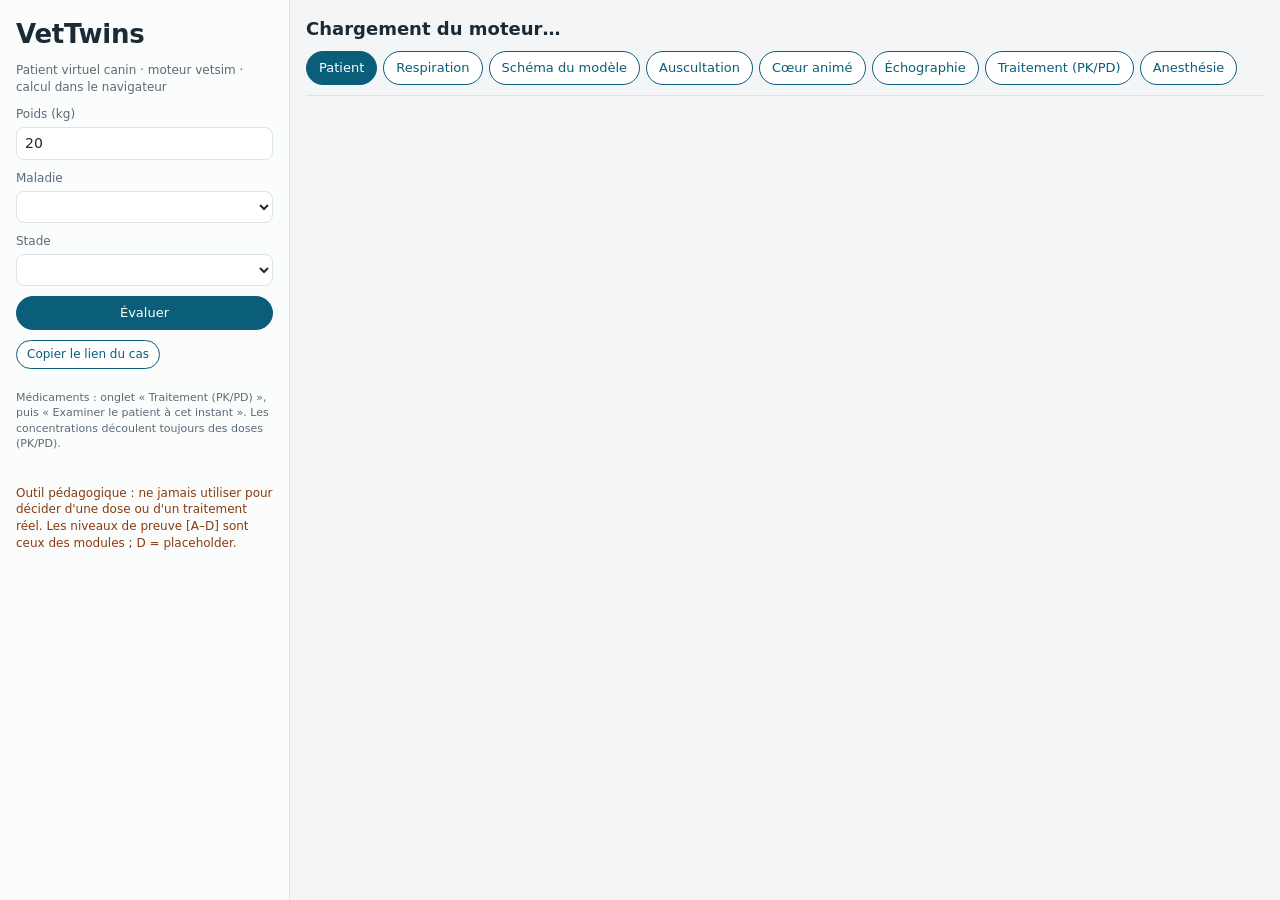
==== commit 78c361ab: "Fusion de main (PR #18 : interface web) dans la branche échographie Conflits résolus en gardant les " ====
--- a/vetsim-kit/web/index.html
+++ b/vetsim-kit/web/index.html
@@ -30,6 +30,7 @@
         <button role="tab" id="tab-model" aria-controls="view" data-tab="model">Schéma du modèle</button>
         <button role="tab" id="tab-auscultation" aria-controls="view" data-tab="auscultation">Auscultation</button>
         <button role="tab" id="tab-heart" aria-controls="view" data-tab="heart">Cœur animé</button>
+        <button role="tab" id="tab-echo" aria-controls="view" data-tab="echo">Échographie</button>
         <button role="tab" id="tab-treatment" aria-controls="view" data-tab="treatment">Traitement (PK/PD)</button>
         <button role="tab" id="tab-anesthesia" aria-controls="view" data-tab="anesthesia">Anesthésie</button>
       </nav>
--- a/vetsim-kit/web/styles.css
+++ b/vetsim-kit/web/styles.css
@@ -217,3 +217,17 @@
 .vitals.compact .vital .v { font-size: 17px; }
 .row.regimen { gap: 6px; padding: 6px 0; border-top: 1px solid #eef1f4; }
 .row.regimen select { padding: 4px 6px; }
+
+/* échocardiographie virtuelle */
+.ec { display: flex; gap: 12px; align-items: flex-start; flex-wrap: wrap; }
+.ec-main { flex: 1 1 560px; min-width: 0; display: flex; flex-direction: column; gap: 8px; }
+.ec-side { flex: 0 1 360px; min-width: 280px; display: flex; flex-direction: column; gap: 12px; }
+.ec-bar { display: flex; gap: 8px; align-items: center; flex-wrap: wrap; }
+.ec-img { width: 100%; height: auto; background: #000; border-radius: 8px; touch-action: none; cursor: crosshair; }
+.ec-inset { width: 100%; height: auto; border: 1px solid var(--line); border-radius: 8px; margin-top: 6px; }
+.ec-sl { width: 100%; }
+.ec-sl input { width: 100%; }
+.ec-views { display: flex; flex-direction: column; gap: 4px; }
+.ec-views button { text-align: left; }
+.ec-tab { border-collapse: collapse; font-size: 13px; margin-top: 6px; }
+.ec-tab td, .ec-tab th { padding: 2px 8px; border-bottom: 1px solid var(--line); text-align: left; }
